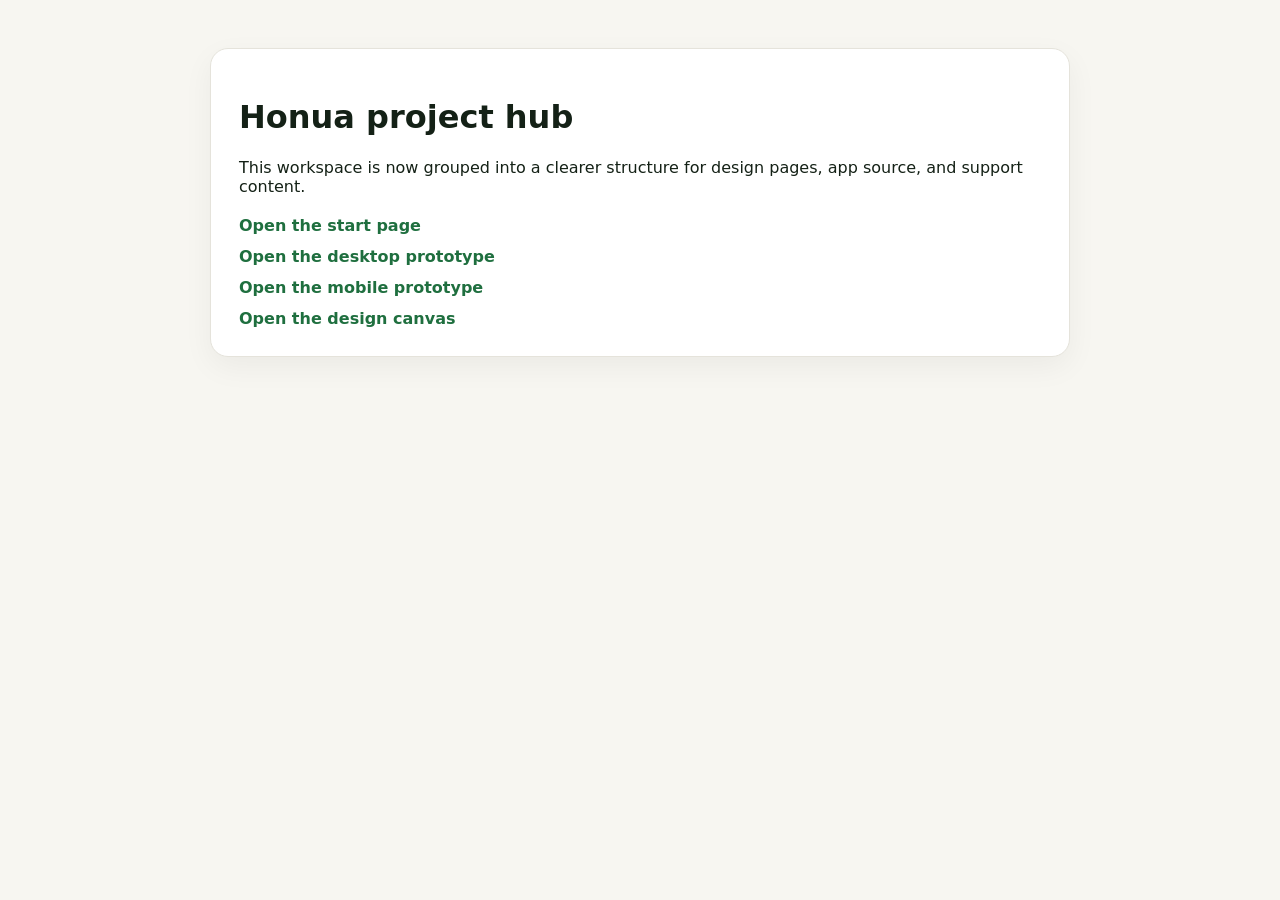
==== index.html @ 3f3517c2 "Initial project structure" ====
<!doctype html>
<html lang="en">
<head>
  <meta charset="utf-8">
  <meta name="viewport" content="width=device-width, initial-scale=1">
  <title>Honua Project</title>
  <style>
    body { font-family: Inter, system-ui, sans-serif; margin: 0; background: #f7f6f1; color: #142116; }
    main { max-width: 860px; margin: 0 auto; padding: 48px 24px 64px; }
    .card { background: white; border: 1px solid #e5e3db; border-radius: 18px; padding: 28px; box-shadow: 0 10px 30px rgba(0,0,0,.05); }
    a { color: #1f6f3f; font-weight: 600; text-decoration: none; }
    a:hover { text-decoration: underline; }
    .grid { display: grid; gap: 12px; margin-top: 20px; }
  </style>
</head>
<body>
  <main>
    <div class="card">
      <h1>Honua project hub</h1>
      <p>This workspace is now grouped into a clearer structure for design pages, app source, and support content.</p>
      <div class="grid">
        <a href="pages/Honua - Start here.html">Open the start page</a>
        <a href="pages/Desktop Prototype.html">Open the desktop prototype</a>
        <a href="pages/Mobile Prototype.html">Open the mobile prototype</a>
        <a href="pages/Honua redesign.html">Open the design canvas</a>
      </div>
    </div>
  </main>
</body>
</html>
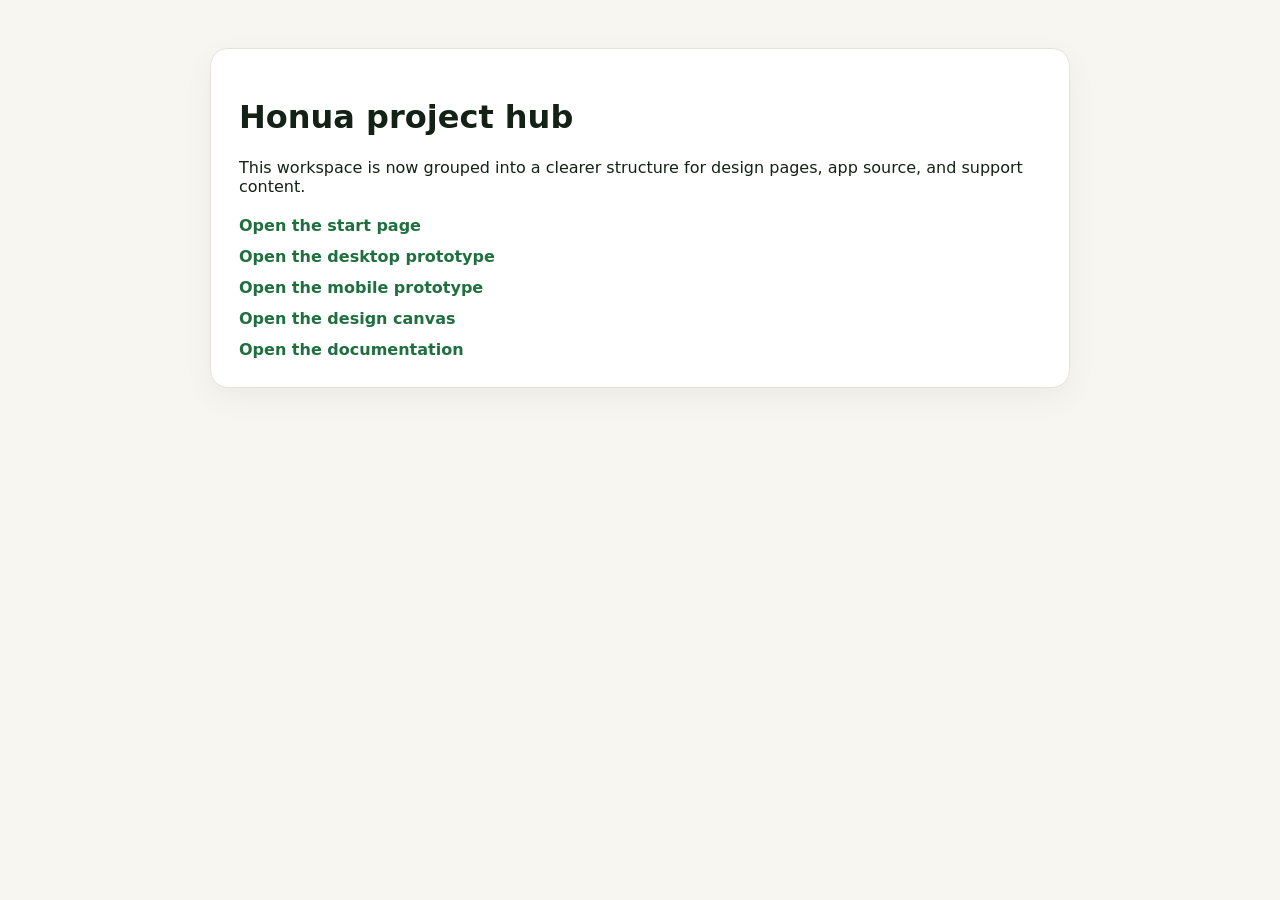
==== commit c2883e23: "Add documentation link to index page" ====
--- a/index.html
+++ b/index.html
@@ -23,6 +23,7 @@
         <a href="pages/Desktop Prototype.html">Open the desktop prototype</a>
         <a href="pages/Mobile Prototype.html">Open the mobile prototype</a>
         <a href="pages/Honua redesign.html">Open the design canvas</a>
+        <a href="pages/Honua - Documentation.html">Open the documentation</a>
       </div>
     </div>
   </main>
